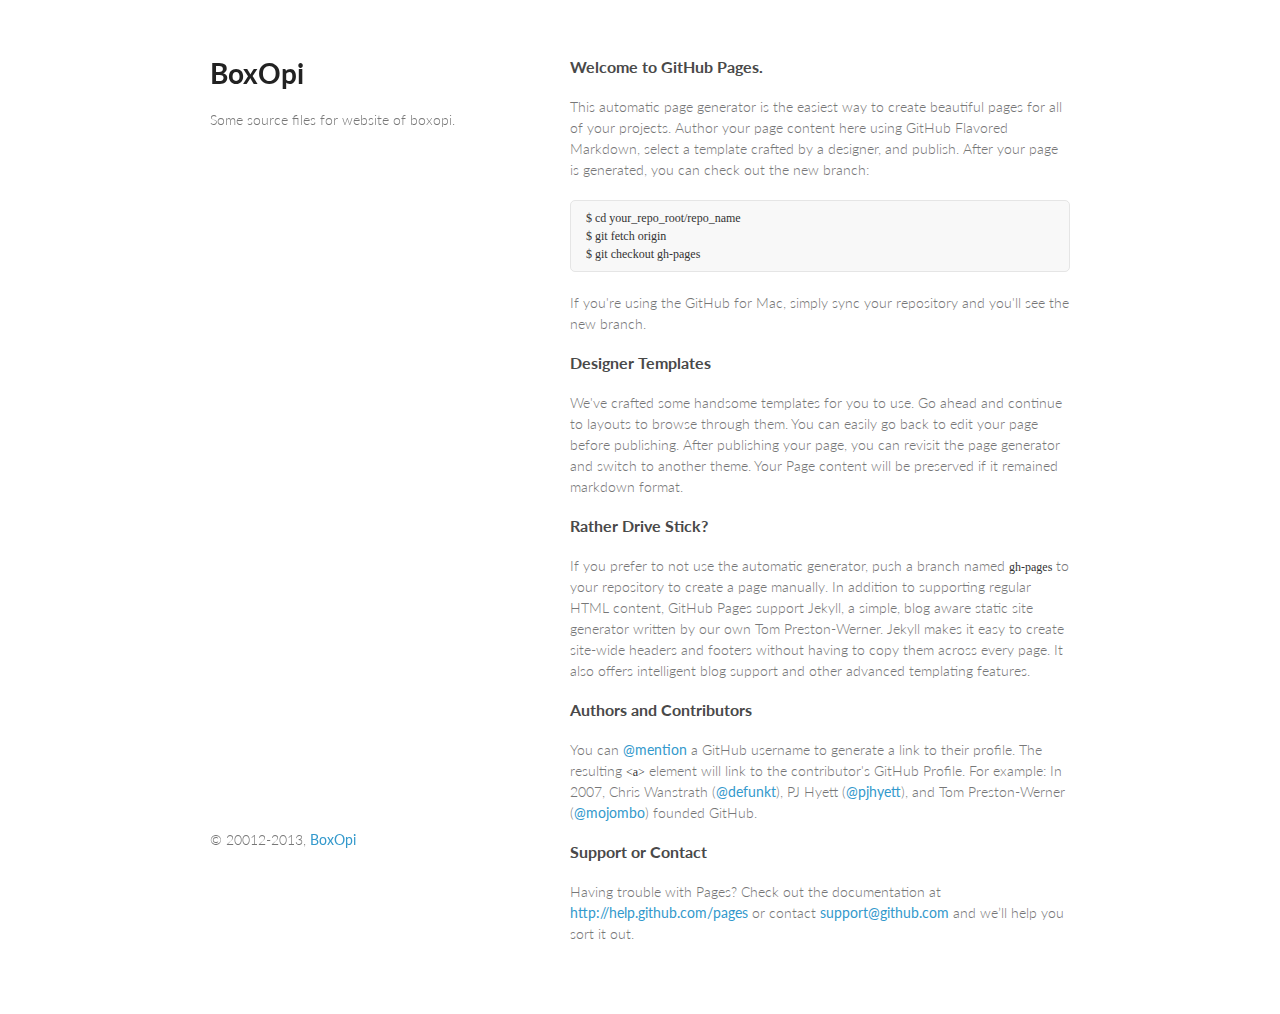
==== index1.html @ cc68acc8 "Create index1.html" ====
<!doctype html>
<html>
  <head>
    <meta charset="utf-8">
    <meta http-equiv="X-UA-Compatible" content="chrome=1">
    <title>BoxOpi</title>
    <link rel="stylesheet" href="stylesheets/styles.css">
    <link rel="stylesheet" href="stylesheets/pygment_trac.css">
    <meta name="viewport" content="width=device-width, initial-scale=1, user-scalable=no">
    <!--[if lt IE 9]>
    <script src="//html5shiv.googlecode.com/svn/trunk/html5.js"></script>
    <![endif]-->
  </head>
  <body>
    <div class="wrapper">
      <header>
        <h1>BoxOpi</h1>
        <p>Some source files for website of boxopi.</p>
      </header>
      <section>
        <h3>
<a name="welcome-to-github-pages" class="anchor" href="#welcome-to-github-pages"><span class="octicon octicon-link"></span></a>Welcome to GitHub Pages.</h3>

<p>This automatic page generator is the easiest way to create beautiful pages for all of your projects. Author your page content here using GitHub Flavored Markdown, select a template crafted by a designer, and publish. After your page is generated, you can check out the new branch:</p>

<pre><code>$ cd your_repo_root/repo_name
$ git fetch origin
$ git checkout gh-pages
</code></pre>

<p>If you're using the GitHub for Mac, simply sync your repository and you'll see the new branch.</p>

<h3>
<a name="designer-templates" class="anchor" href="#designer-templates"><span class="octicon octicon-link"></span></a>Designer Templates</h3>

<p>We've crafted some handsome templates for you to use. Go ahead and continue to layouts to browse through them. You can easily go back to edit your page before publishing. After publishing your page, you can revisit the page generator and switch to another theme. Your Page content will be preserved if it remained markdown format.</p>

<h3>
<a name="rather-drive-stick" class="anchor" href="#rather-drive-stick"><span class="octicon octicon-link"></span></a>Rather Drive Stick?</h3>

<p>If you prefer to not use the automatic generator, push a branch named <code>gh-pages</code> to your repository to create a page manually. In addition to supporting regular HTML content, GitHub Pages support Jekyll, a simple, blog aware static site generator written by our own Tom Preston-Werner. Jekyll makes it easy to create site-wide headers and footers without having to copy them across every page. It also offers intelligent blog support and other advanced templating features.</p>

<h3>
<a name="authors-and-contributors" class="anchor" href="#authors-and-contributors"><span class="octicon octicon-link"></span></a>Authors and Contributors</h3>

<p>You can <a href="https://github.com/blog/821" class="user-mention">@mention</a> a GitHub username to generate a link to their profile. The resulting <code>&lt;a&gt;</code> element will link to the contributor's GitHub Profile. For example: In 2007, Chris Wanstrath (<a href="https://github.com/defunkt" class="user-mention">@defunkt</a>), PJ Hyett (<a href="https://github.com/pjhyett" class="user-mention">@pjhyett</a>), and Tom Preston-Werner (<a href="https://github.com/mojombo" class="user-mention">@mojombo</a>) founded GitHub.</p>

<h3>
<a name="support-or-contact" class="anchor" href="#support-or-contact"><span class="octicon octicon-link"></span></a>Support or Contact</h3>

<p>Having trouble with Pages? Check out the documentation at <a href="http://help.github.com/pages">http://help.github.com/pages</a> or contact <a href="mailto:support@github.com">support@github.com</a> and we’ll help you sort it out.</p>
      </section>
      <footer>
&copy; 20012-2013, <a href="http://www.boxopi.tk/" target="_blank">BoxOpi</a>
      </footer>
    </div>
    <script src="javascripts/scale.fix.js"></script>
    
  </body>
</html>
---- stylesheets/styles.css ----
@import url(https://fonts.googleapis.com/css?family=Lato:300italic,700italic,300,700);

body {
  padding:50px;
  font:14px/1.5 Lato, "Helvetica Neue", Helvetica, Arial, sans-serif;
  color:#777;
  font-weight:300;
}

h1, h2, h3, h4, h5, h6 {
  color:#222;
  margin:0 0 20px;
}

p, ul, ol, table, pre, dl {
  margin:0 0 20px;
}

h1, h2, h3 {
  line-height:1.1;
}

h1 {
  font-size:28px;
}

h2 {
  color:#393939;
}

h3, h4, h5, h6 {
  color:#494949;
}

a {
  color:#39c;
  font-weight:400;
  text-decoration:none;
}

a small {
  font-size:11px;
  color:#777;
  margin-top:-0.6em;
  display:block;
}

.wrapper {
  width:860px;
  margin:0 auto;
}

blockquote {
  border-left:1px solid #e5e5e5;
  margin:0;
  padding:0 0 0 20px;
  font-style:italic;
}

code, pre {
  font-family:Monaco, Bitstream Vera Sans Mono, Lucida Console, Terminal;
  color:#333;
  font-size:12px;
}

pre {
  padding:8px 15px;
  background: #f8f8f8;  
  border-radius:5px;
  border:1px solid #e5e5e5;
  overflow-x: auto;
}

table {
  width:100%;
  border-collapse:collapse;
}

th, td {
  text-align:left;
  padding:5px 10px;
  border-bottom:1px solid #e5e5e5;
}

dt {
  color:#444;
  font-weight:700;
}

th {
  color:#444;
}

img {
  max-width:100%;
}

header {
  width:270px;
  float:left;
  position:fixed;
}

header ul {
  list-style:none;
  height:40px;
  
  padding:0;
  
  background: #eee;
  background: -moz-linear-gradient(top, #f8f8f8 0%, #dddddd 100%);
  background: -webkit-gradient(linear, left top, left bottom, color-stop(0%,#f8f8f8), color-stop(100%,#dddddd));
  background: -webkit-linear-gradient(top, #f8f8f8 0%,#dddddd 100%);
  background: -o-linear-gradient(top, #f8f8f8 0%,#dddddd 100%);
  background: -ms-linear-gradient(top, #f8f8f8 0%,#dddddd 100%);
  background: linear-gradient(top, #f8f8f8 0%,#dddddd 100%);
  
  border-radius:5px;
  border:1px solid #d2d2d2;
  box-shadow:inset #fff 0 1px 0, inset rgba(0,0,0,0.03) 0 -1px 0;
  width:270px;
}

header li {
  width:89px;
  float:left;
  border-right:1px solid #d2d2d2;
  height:40px;
}

header ul a {
  line-height:1;
  font-size:11px;
  color:#999;
  display:block;
  text-align:center;
  padding-top:6px;
  height:40px;
}

strong {
  color:#222;
  font-weight:700;
}

header ul li + li {
  width:88px;
  border-left:1px solid #fff;
}

header ul li + li + li {
  border-right:none;
  width:89px;
}

header ul a strong {
  font-size:14px;
  display:block;
  color:#222;
}

section {
  width:500px;
  float:right;
  padding-bottom:50px;
}

small {
  font-size:11px;
}

hr {
  border:0;
  background:#e5e5e5;
  height:1px;
  margin:0 0 20px;
}

footer {
  width:270px;
  float:left;
  position:fixed;
  bottom:50px;
}

@media print, screen and (max-width: 960px) {
  
  div.wrapper {
    width:auto;
    margin:0;
  }
  
  header, section, footer {
    float:none;
    position:static;
    width:auto;
  }
  
  header {
    padding-right:320px;
  }
  
  section {
    border:1px solid #e5e5e5;
    border-width:1px 0;
    padding:20px 0;
    margin:0 0 20px;
  }
  
  header a small {
    display:inline;
  }
  
  header ul {
    position:absolute;
    right:50px;
    top:52px;
  }
}

@media print, screen and (max-width: 720px) {
  body {
    word-wrap:break-word;
  }
  
  header {
    padding:0;
  }
  
  header ul, header p.view {
    position:static;
  }
  
  pre, code {
    word-wrap:normal;
  }
}

@media print, screen and (max-width: 480px) {
  body {
    padding:15px;
  }
  
  header ul {
    display:none;
  }
}

@media print {
  body {
    padding:0.4in;
    font-size:12pt;
    color:#444;
  }
}
---- stylesheets/pygment_trac.css ----
.highlight  { background: #ffffff; }
.highlight .c { color: #999988; font-style: italic } /* Comment */
.highlight .err { color: #a61717; background-color: #e3d2d2 } /* Error */
.highlight .k { font-weight: bold } /* Keyword */
.highlight .o { font-weight: bold } /* Operator */
.highlight .cm { color: #999988; font-style: italic } /* Comment.Multiline */
.highlight .cp { color: #999999; font-weight: bold } /* Comment.Preproc */
.highlight .c1 { color: #999988; font-style: italic } /* Comment.Single */
.highlight .cs { color: #999999; font-weight: bold; font-style: italic } /* Comment.Special */
.highlight .gd { color: #000000; background-color: #ffdddd } /* Generic.Deleted */
.highlight .gd .x { color: #000000; background-color: #ffaaaa } /* Generic.Deleted.Specific */
.highlight .ge { font-style: italic } /* Generic.Emph */
.highlight .gr { color: #aa0000 } /* Generic.Error */
.highlight .gh { color: #999999 } /* Generic.Heading */
.highlight .gi { color: #000000; background-color: #ddffdd } /* Generic.Inserted */
.highlight .gi .x { color: #000000; background-color: #aaffaa } /* Generic.Inserted.Specific */
.highlight .go { color: #888888 } /* Generic.Output */
.highlight .gp { color: #555555 } /* Generic.Prompt */
.highlight .gs { font-weight: bold } /* Generic.Strong */
.highlight .gu { color: #800080; font-weight: bold; } /* Generic.Subheading */
.highlight .gt { color: #aa0000 } /* Generic.Traceback */
.highlight .kc { font-weight: bold } /* Keyword.Constant */
.highlight .kd { font-weight: bold } /* Keyword.Declaration */
.highlight .kn { font-weight: bold } /* Keyword.Namespace */
.highlight .kp { font-weight: bold } /* Keyword.Pseudo */
.highlight .kr { font-weight: bold } /* Keyword.Reserved */
.highlight .kt { color: #445588; font-weight: bold } /* Keyword.Type */
.highlight .m { color: #009999 } /* Literal.Number */
.highlight .s { color: #d14 } /* Literal.String */
.highlight .na { color: #008080 } /* Name.Attribute */
.highlight .nb { color: #0086B3 } /* Name.Builtin */
.highlight .nc { color: #445588; font-weight: bold } /* Name.Class */
.highlight .no { color: #008080 } /* Name.Constant */
.highlight .ni { color: #800080 } /* Name.Entity */
.highlight .ne { color: #990000; font-weight: bold } /* Name.Exception */
.highlight .nf { color: #990000; font-weight: bold } /* Name.Function */
.highlight .nn { color: #555555 } /* Name.Namespace */
.highlight .nt { color: #000080 } /* Name.Tag */
.highlight .nv { color: #008080 } /* Name.Variable */
.highlight .ow { font-weight: bold } /* Operator.Word */
.highlight .w { color: #bbbbbb } /* Text.Whitespace */
.highlight .mf { color: #009999 } /* Literal.Number.Float */
.highlight .mh { color: #009999 } /* Literal.Number.Hex */
.highlight .mi { color: #009999 } /* Literal.Number.Integer */
.highlight .mo { color: #009999 } /* Literal.Number.Oct */
.highlight .sb { color: #d14 } /* Literal.String.Backtick */
.highlight .sc { color: #d14 } /* Literal.String.Char */
.highlight .sd { color: #d14 } /* Literal.String.Doc */
.highlight .s2 { color: #d14 } /* Literal.String.Double */
.highlight .se { color: #d14 } /* Literal.String.Escape */
.highlight .sh { color: #d14 } /* Literal.String.Heredoc */
.highlight .si { color: #d14 } /* Literal.String.Interpol */
.highlight .sx { color: #d14 } /* Literal.String.Other */
.highlight .sr { color: #009926 } /* Literal.String.Regex */
.highlight .s1 { color: #d14 } /* Literal.String.Single */
.highlight .ss { color: #990073 } /* Literal.String.Symbol */
.highlight .bp { color: #999999 } /* Name.Builtin.Pseudo */
.highlight .vc { color: #008080 } /* Name.Variable.Class */
.highlight .vg { color: #008080 } /* Name.Variable.Global */
.highlight .vi { color: #008080 } /* Name.Variable.Instance */
.highlight .il { color: #009999 } /* Literal.Number.Integer.Long */

.type-csharp .highlight .k { color: #0000FF }
.type-csharp .highlight .kt { color: #0000FF }
.type-csharp .highlight .nf { color: #000000; font-weight: normal }
.type-csharp .highlight .nc { color: #2B91AF }
.type-csharp .highlight .nn { color: #000000 }
.type-csharp .highlight .s { color: #A31515 }
.type-csharp .highlight .sc { color: #A31515 }
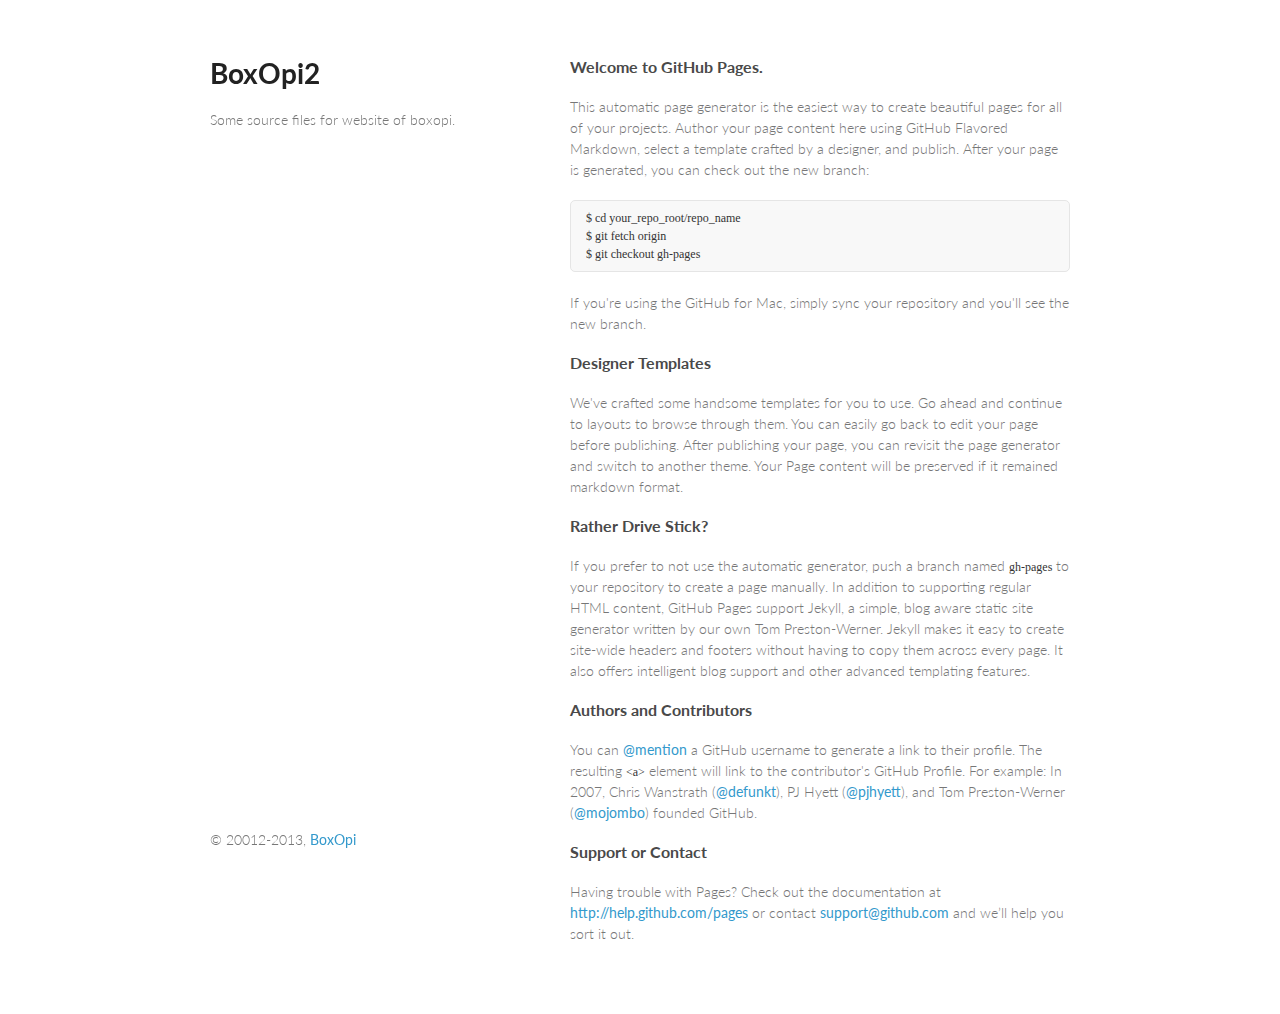
==== commit 0cbf4894: "Update index1.html" ====
--- a/index1.html
+++ b/index1.html
@@ -14,7 +14,7 @@
   <body>
     <div class="wrapper">
       <header>
-        <h1>BoxOpi</h1>
+        <h1>BoxOpi2</h1>
         <p>Some source files for website of boxopi.</p>
       </header>
       <section>
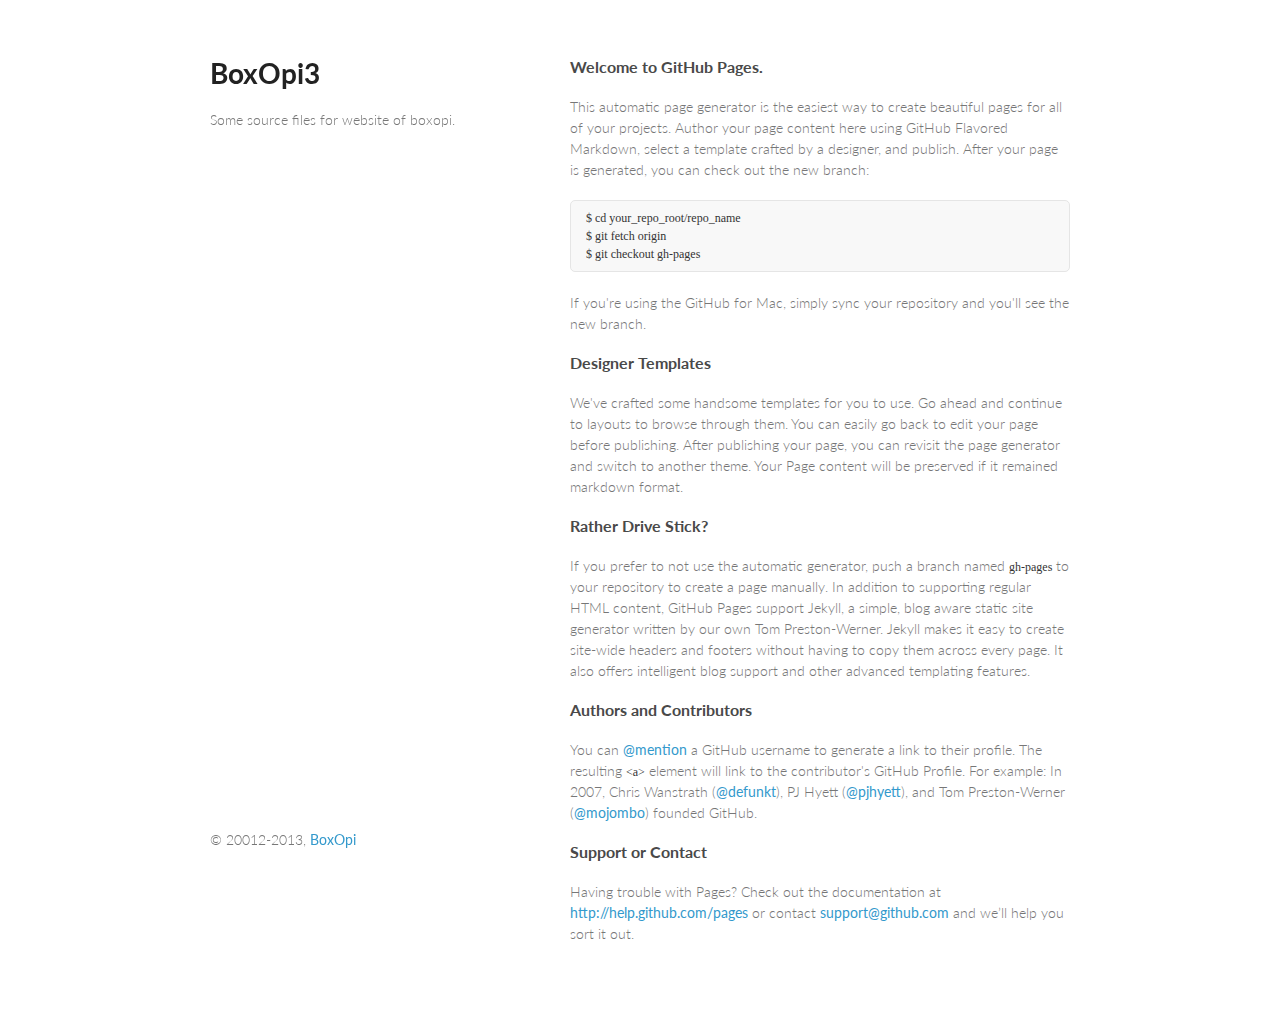
==== commit 7921500c: "Update index1.html" ====
--- a/index1.html
+++ b/index1.html
@@ -14,7 +14,7 @@
   <body>
     <div class="wrapper">
       <header>
-        <h1>BoxOpi2</h1>
+        <h1>BoxOpi3</h1>
         <p>Some source files for website of boxopi.</p>
       </header>
       <section>
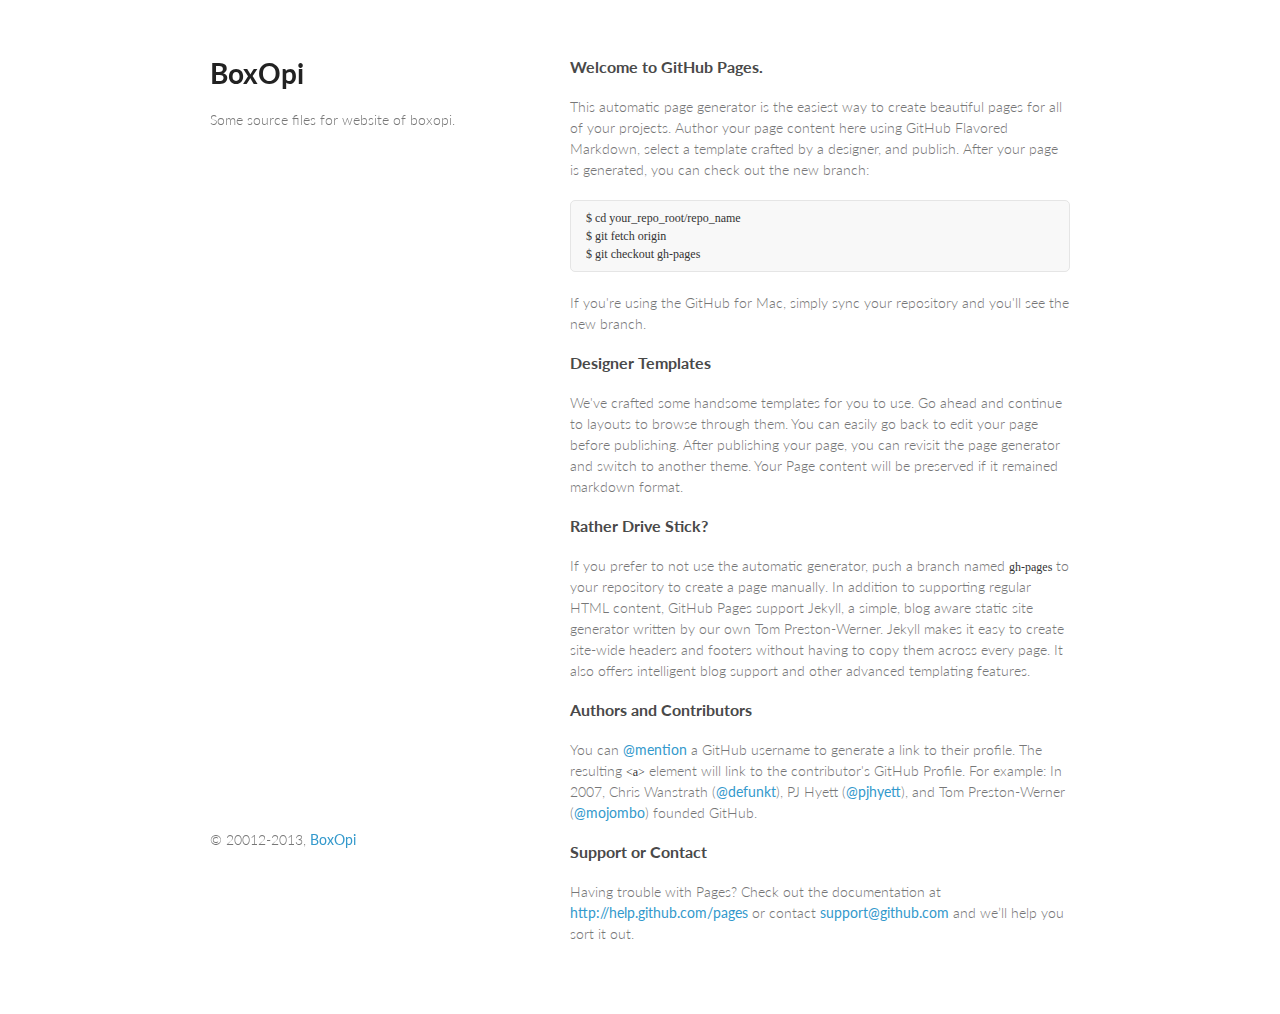
==== commit 2c48246a: "Update index1.html" ====
--- a/index1.html
+++ b/index1.html
@@ -14,7 +14,7 @@
   <body>
     <div class="wrapper">
       <header>
-        <h1>BoxOpi3</h1>
+        <h1>BoxOpi</h1>
         <p>Some source files for website of boxopi.</p>
       </header>
       <section>
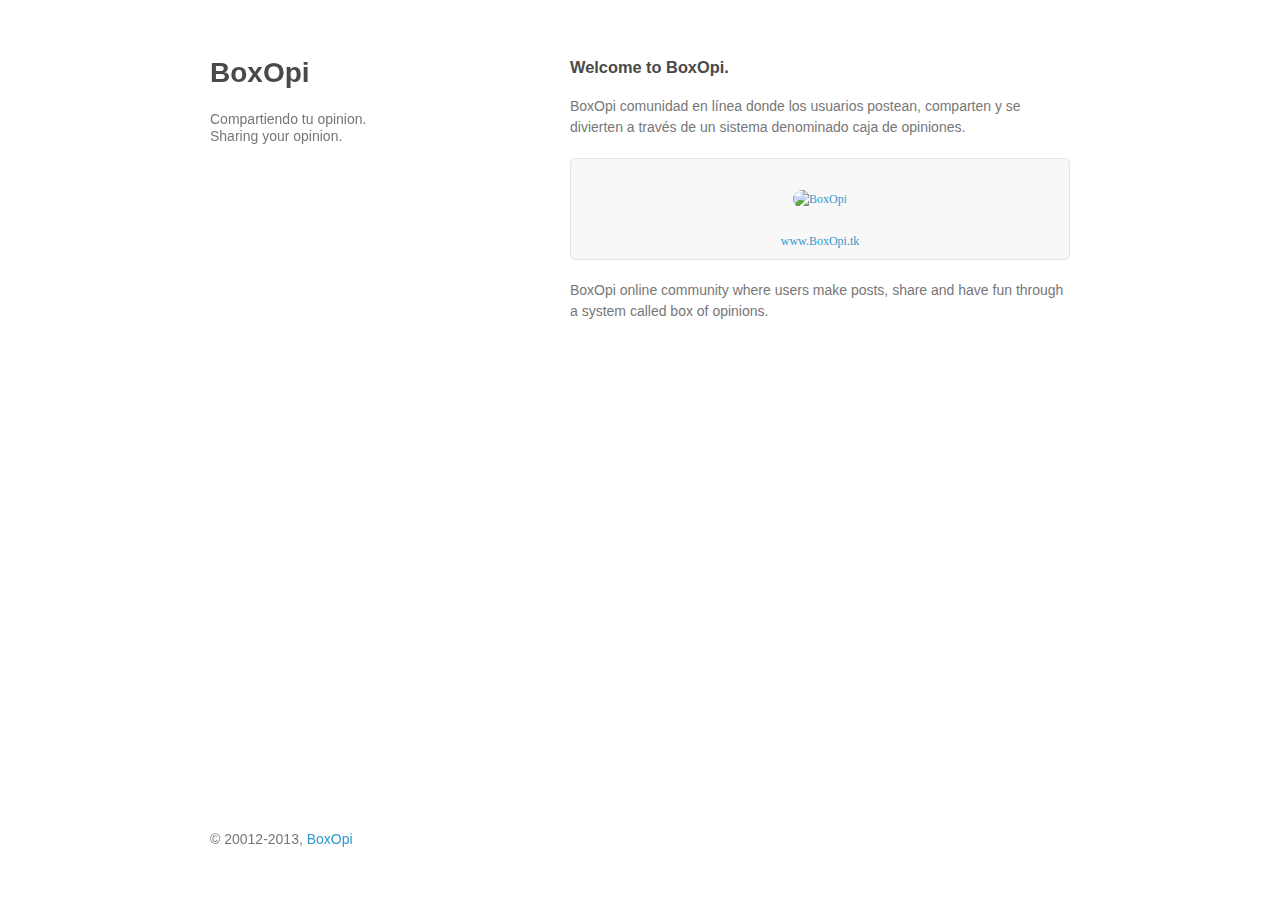
==== commit 501a0976: "Update index1.html" ====
--- a/index1.html
+++ b/index1.html
@@ -4,57 +4,31 @@
     <meta charset="utf-8">
     <meta http-equiv="X-UA-Compatible" content="chrome=1">
     <title>BoxOpi</title>
-    <link rel="stylesheet" href="stylesheets/styles.css">
-    <link rel="stylesheet" href="stylesheets/pygment_trac.css">
     <meta name="viewport" content="width=device-width, initial-scale=1, user-scalable=no">
     <!--[if lt IE 9]>
     <script src="//html5shiv.googlecode.com/svn/trunk/html5.js"></script>
     <![endif]-->
   </head>
-  <body>
-    <div class="wrapper">
-      <header>
-        <h1>BoxOpi</h1>
-        <p>Some source files for website of boxopi.</p>
+  <body style="padding: 50px;  font: 14px/1.5 Lato, &quot;Helvetica Neue&quot;, Helvetica, Arial, sans-serif;  color: #777;  font-weight: 300;">
+    <div class="wrapper" style="width: 860px;  margin: 0 auto;">
+  <header style="width: 270px;  float: left;  position: fixed;">
+        <h1 style="font-size: 28px;line-height: 1.1;color: #222;  margin: 0 0 20px;"><a href="http://www.boxopi.tk/" target="_blank" style="color: #494949;  line-height: 1.1;  margin: 0 0 20px;    text-decoration: none;" title="BoxOpi">BoxOpi</a></h1>
+<p style="margin: 0 0 20px;font: 14px/1.5 Lato, &quot;Helvetica Neue&quot;, Helvetica, Arial, sans-serif;  color: #777;  font-weight: 300;">Compartiendo tu opinion.</p><p style="margin: 0 0 20px;font: 14px/1.5 Lato, &quot;Helvetica Neue&quot;, Helvetica, Arial, sans-serif;  color: #777;  font-weight: 300;margin-top: -24px;">Sharing your opinion.</p>
       </header>
-      <section>
-        <h3>
-<a name="welcome-to-github-pages" class="anchor" href="#welcome-to-github-pages"><span class="octicon octicon-link"></span></a>Welcome to GitHub Pages.</h3>
-
-<p>This automatic page generator is the easiest way to create beautiful pages for all of your projects. Author your page content here using GitHub Flavored Markdown, select a template crafted by a designer, and publish. After your page is generated, you can check out the new branch:</p>
-
-<pre><code>$ cd your_repo_root/repo_name
-$ git fetch origin
-$ git checkout gh-pages
+  <section style="width: 500px;  float: right;  padding-bottom: 50px;">
+        <h3 style="color: #494949;line-height: 1.1;margin: 0 0 20px;">
+Welcome to <a href="http://www.boxopi.tk/" target="_blank" style="color: #494949;  line-height: 1.1;  margin: 0 0 20px;    text-decoration: none;" title="BoxOpi">BoxOpi.</a></h3>
+<p style="margin: 0 0 20px;  font: 14px/1.5 Lato, &quot;Helvetica Neue&quot;, Helvetica, Arial, sans-serif;color: #777; font-weight: 300;">BoxOpi comunidad en línea donde los usuarios postean, comparten y se divierten a través de un sistema denominado caja de opiniones.</p>
+<pre style="margin: 0 0 20px;padding: 8px 15px;  background: #f8f8f8;  border-radius: 5px;  border: 1px solid #e5e5e5;  overflow-x: auto;text-align: center;"><code style="font-family: Monaco, Bitstream Vera Sans Mono, Lucida Console, Terminal;  color: #333;  font-size: 12px;"><a href="http://www.boxopi.tk/" target="_blank" style="color: #39c;  font-weight: 400;  text-decoration: none;" title="BoxOpi">
+<img src="http://si0.twimg.com/profile_images/2404336365/h19ulcglekvpryrqsyp9.jpeg" alt="BoxOpi" style="width: 100px;height: 100px;float: none;border-radius: 60px;" title="BoxOpi">
+</a>
+<a href="http://www.boxopi.tk/" target="_blank" style="color: #39c;  font-weight: 400;  text-decoration: none;" title="BoxOpi">www.BoxOpi.tk</a>
 </code></pre>
-
-<p>If you're using the GitHub for Mac, simply sync your repository and you'll see the new branch.</p>
-
-<h3>
-<a name="designer-templates" class="anchor" href="#designer-templates"><span class="octicon octicon-link"></span></a>Designer Templates</h3>
-
-<p>We've crafted some handsome templates for you to use. Go ahead and continue to layouts to browse through them. You can easily go back to edit your page before publishing. After publishing your page, you can revisit the page generator and switch to another theme. Your Page content will be preserved if it remained markdown format.</p>
-
-<h3>
-<a name="rather-drive-stick" class="anchor" href="#rather-drive-stick"><span class="octicon octicon-link"></span></a>Rather Drive Stick?</h3>
-
-<p>If you prefer to not use the automatic generator, push a branch named <code>gh-pages</code> to your repository to create a page manually. In addition to supporting regular HTML content, GitHub Pages support Jekyll, a simple, blog aware static site generator written by our own Tom Preston-Werner. Jekyll makes it easy to create site-wide headers and footers without having to copy them across every page. It also offers intelligent blog support and other advanced templating features.</p>
-
-<h3>
-<a name="authors-and-contributors" class="anchor" href="#authors-and-contributors"><span class="octicon octicon-link"></span></a>Authors and Contributors</h3>
-
-<p>You can <a href="https://github.com/blog/821" class="user-mention">@mention</a> a GitHub username to generate a link to their profile. The resulting <code>&lt;a&gt;</code> element will link to the contributor's GitHub Profile. For example: In 2007, Chris Wanstrath (<a href="https://github.com/defunkt" class="user-mention">@defunkt</a>), PJ Hyett (<a href="https://github.com/pjhyett" class="user-mention">@pjhyett</a>), and Tom Preston-Werner (<a href="https://github.com/mojombo" class="user-mention">@mojombo</a>) founded GitHub.</p>
-
-<h3>
-<a name="support-or-contact" class="anchor" href="#support-or-contact"><span class="octicon octicon-link"></span></a>Support or Contact</h3>
-
-<p>Having trouble with Pages? Check out the documentation at <a href="http://help.github.com/pages">http://help.github.com/pages</a> or contact <a href="mailto:support@github.com">support@github.com</a> and we’ll help you sort it out.</p>
+<p style="margin: 0 0 20px;  font: 14px/1.5 Lato, &quot;Helvetica Neue&quot;, Helvetica, Arial, sans-serif;  color: #777;  font-weight: 300;">BoxOpi online community where users make posts, share and have fun through a system called box of opinions.</p>
       </section>
-      <footer>
-&copy; 20012-2013, <a href="http://www.boxopi.tk/" target="_blank">BoxOpi</a>
+  <footer style="width: 270px;  float: left;  position: fixed;  bottom: 50px;">
+© 20012-2013, <a href="http://www.boxopi.tk/" target="_blank" style="color: #39c;  font-weight: 400;  text-decoration: none;" title="BoxOpi">BoxOpi</a>
       </footer>
     </div>
-    <script src="javascripts/scale.fix.js"></script>
-    
-  </body>
+</body>
 </html>
